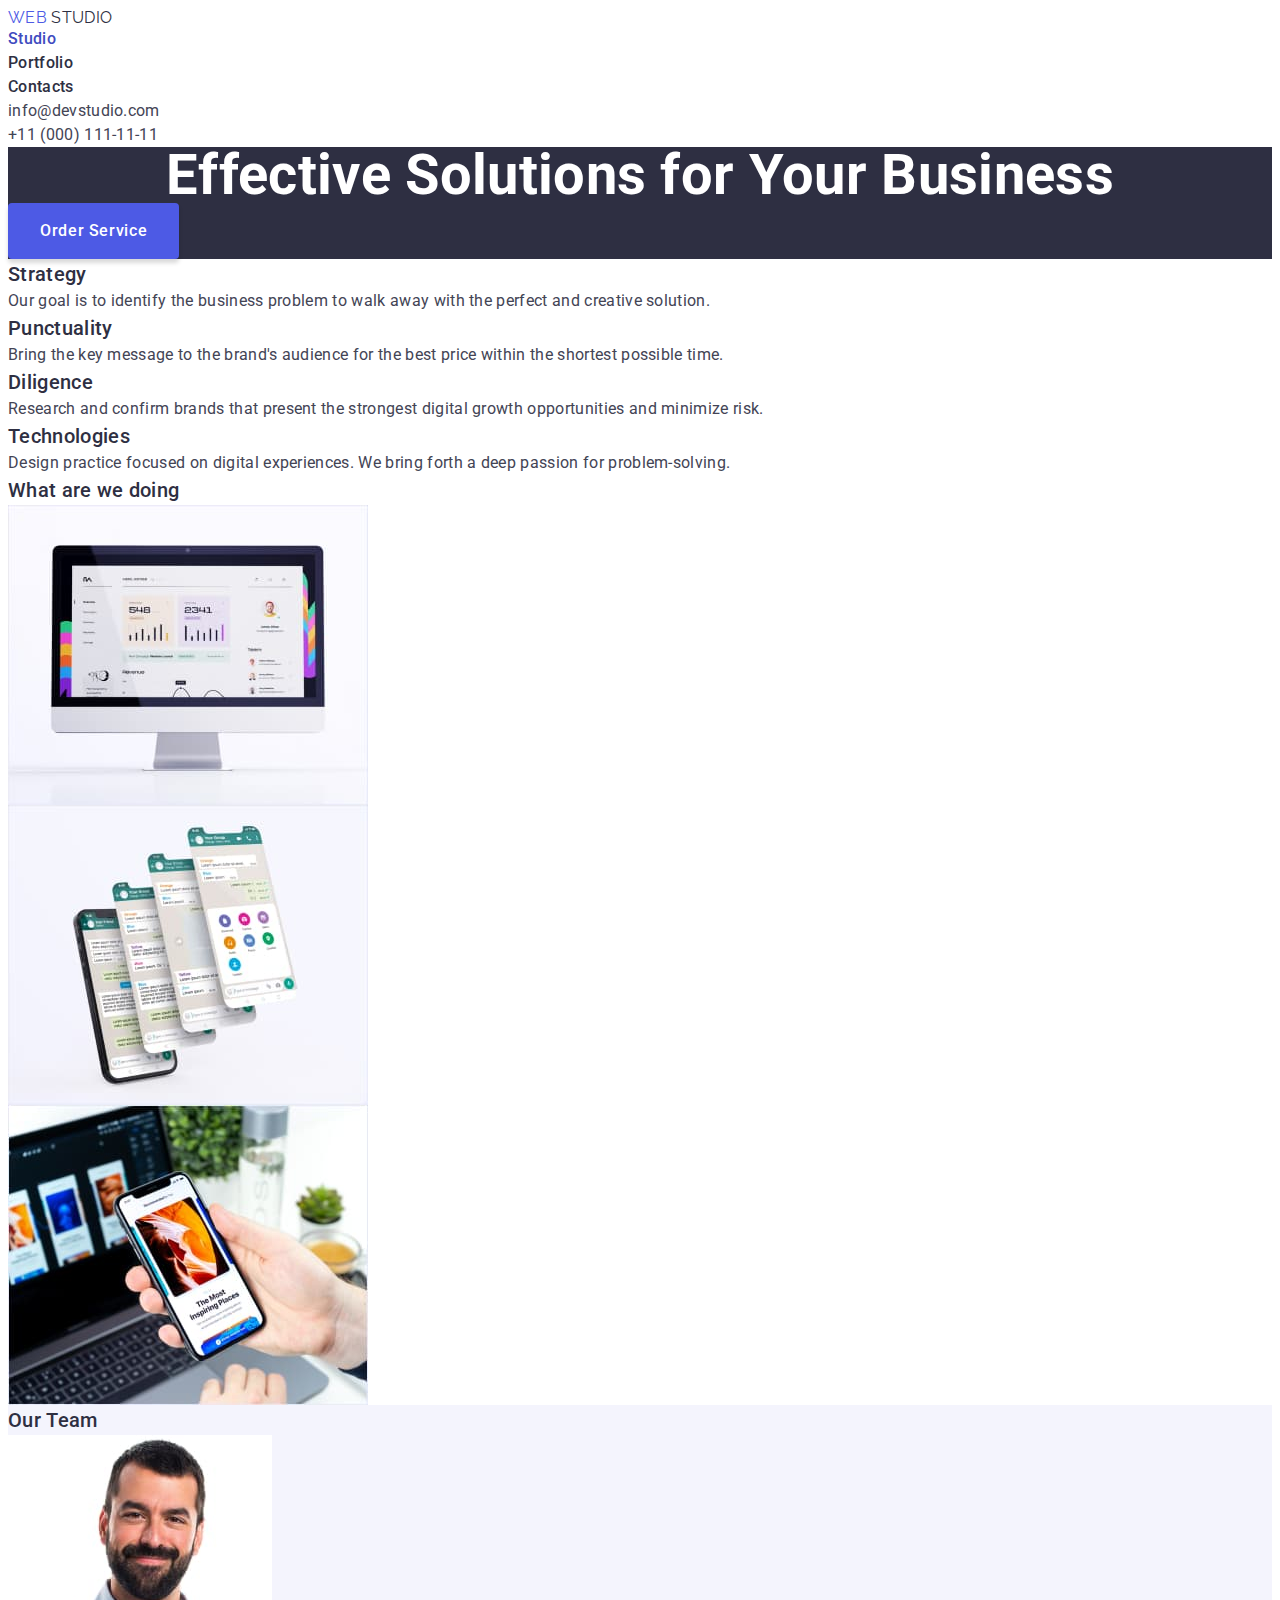
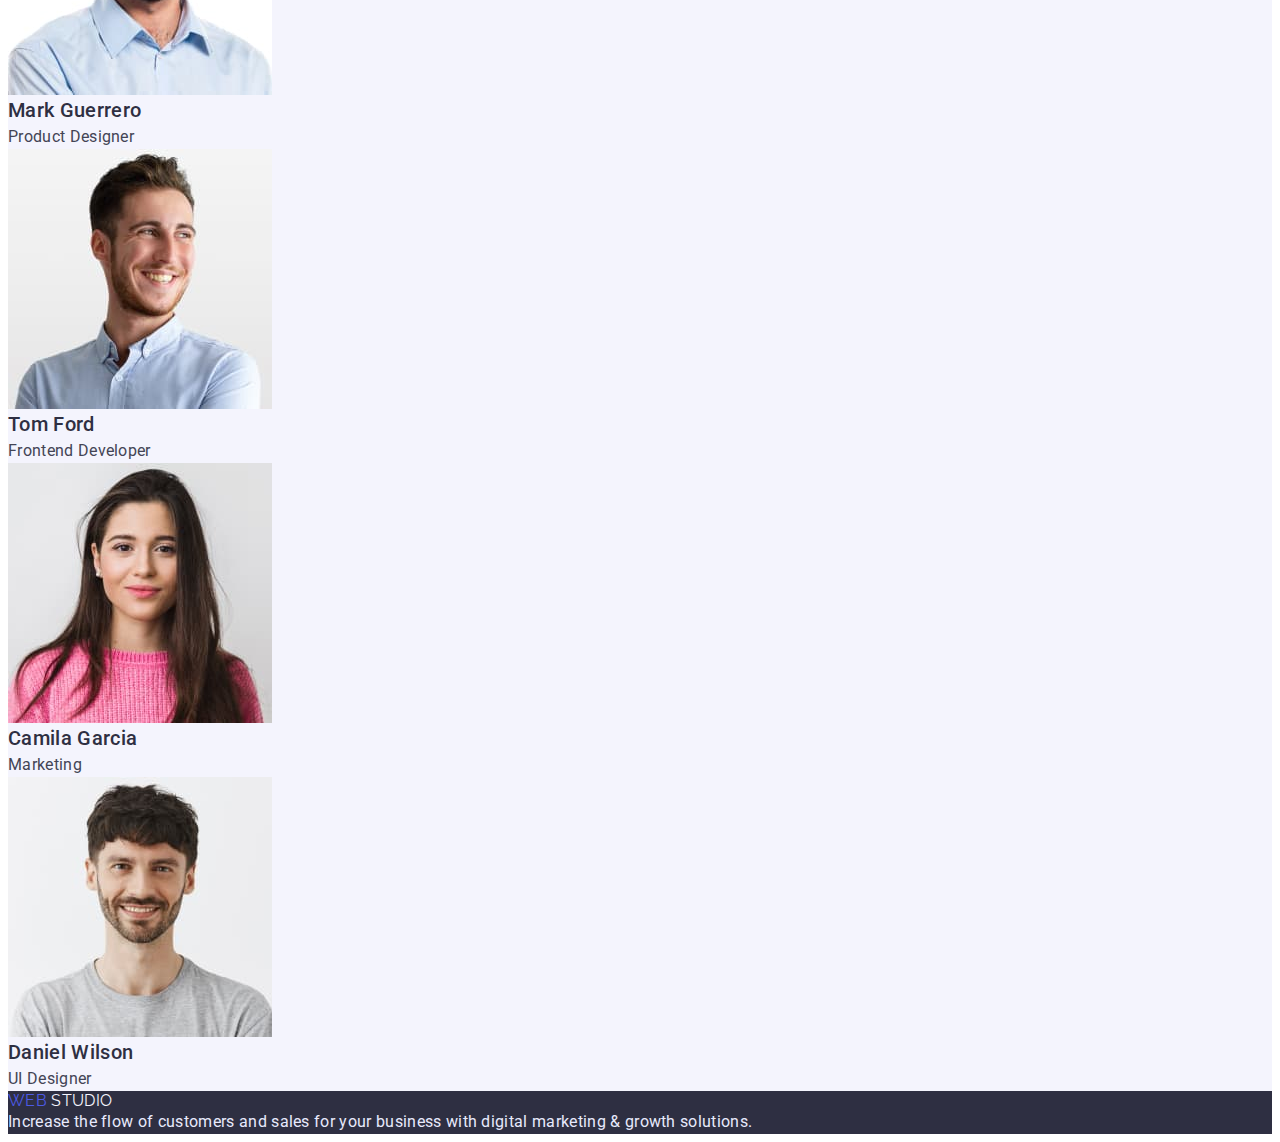
==== index.html @ c7121f98 "Initial commit" ====
<!DOCTYPE html>
<html lang="en">
  <head>
    <meta charset="UTF-8" />
    <meta http-equiv="X-UA-Compatible" content="IE=edge" />
    <meta name="viewport" content="width=device-width, initial-scale=1.0" />
    <title>Web Studio</title>
    <link rel="preconnect" href="https://fonts.googleapis.com" />
    <link rel="preconnect" href="https://fonts.gstatic.com" crossorigin />
    <link
      href="https://fonts.googleapis.com/css2?family=Raleway:wght@800&family=Roboto:wght@400;500;700;900&display=swap"
      rel="stylesheet"
    />
    <link rel="stylesheet" href="./css/style.css" />
  </head>
  <body>
    <!-- header block -->
    <header class="header">
      <a href="./index.html" class="logo link">
        <span class="header-web-logo">WEB</span>
        <span class="header-studio-logo">STUDIO</span>
      </a>
      <nav class="header-nav">
        <ul class="nav-list list">
          <li class="nav-item">
            <a class="nav-link current link" href="./index.html">Studio</a>
          </li>
          <li class="nav-item">
            <a class="nav-link link" href="./portfolio.html">Portfolio</a>
          </li>
          <li class="nav-item">
            <a class="nav-link link" href="">Contacts</a>
          </li>
        </ul>
      </nav>
      <address class="header-address">
        <ul class="address-list list">
          <li class="address-item">
            <a href="mailto:info@devstudio.com" class="address-link link"
              >info@devstudio.com</a
            >
          </li>
          <li class="address-item">
            <a href="tel:+11(000)1111111" class="address-link link"
              >+11 (000) 111-11-11</a
            >
          </li>
        </ul>
      </address>
    </header>
    <!-- main block -->
    <main>
      <!-- hero section -->
      <section class="hero">
        <h1 class="hero-title">Effective Solutions for Your Business</h1>
        <button type="button" class="hero-btn btn">Order Service</button>
      </section>
      <!-- feature section -->
      <section class="feature">
        <h2 class="feature-title visually-hidden">Our Features</h2>
        <ul class="feature-list list">
          <li class="feature-item">
            <h3 class="feature-caption title">Strategy</h3>
            <p class="feature-text text">
              Our goal is to identify the business problem to walk away with the
              perfect and creative solution.
            </p>
          </li>
          <li class="feature-item">
            <h3 class="feature-caption title">Punctuality</h3>
            <p class="feature-text text">
              Bring the key message to the brand's audience for the best price
              within the shortest possible time.
            </p>
          </li>
          <li class="feature-item">
            <h3 class="feature-caption title">Diligence</h3>
            <p class="feature-text text">
              Research and confirm brands that present the strongest digital
              growth opportunities and minimize risk.
            </p>
          </li>
          <li class="feature-item">
            <h3 class="feature-caption title">Technologies</h3>
            <p class="feature-text text">
              Design practice focused on digital experiences. We bring forth a
              deep passion for problem-solving.
            </p>
          </li>
        </ul>
      </section>
      <!-- examples section -->
      <section class="examples">
        <h2 class="examples-title title">What are we doing</h2>
        <ul class="examples-list list">
          <li class="examples-item">
            <img
              class="examples-img"
              src="./images/main-page/img-1.jpg"
              alt="Computer screen"
              width="360"
              height="300"
            />
          </li>
          <li class="examples-item">
            <img
              class="examples-img"
              src="./images/main-page/img-2.jpg"
              alt="Telephone"
              width="360"
              height="300"
            />
          </li>
          <li class="examples-item">
            <img
              class="examples-img"
              src="./images/main-page/img-3.jpg"
              alt="Telephone in hand"
              width="360"
              height="300"
            />
          </li>
        </ul>
      </section>
      <!-- team section -->
      <section class="team">
        <h2 class="team-title title">Our Team</h2>
        <ul class="team-list list">
          <li class="team-item">
            <img
              class="team-img"
              src="./images/main-page/mark-guerrero.jpg"
              alt="Photo of product designer"
              width="264"
              height="260"
            />
            <h3 class="team-caption title">Mark Guerrero</h3>
            <p class="team-text text">Product Designer</p>
          </li>
          <li class="team-item">
            <img
              class="team-img"
              src="./images/main-page/tom-ford.jpg"
              alt="Photo of frontend developer"
            />
            <h3 class="team-caption title">Tom Ford</h3>
            <p class="team-text text">Frontend Developer</p>
          </li>
          <li class="team-item">
            <img
              class="team-img"
              src="./images/main-page/camila-garcia.jpg"
              alt="Photo of marketolog"
            />
            <h3 class="team-caption title">Camila Garcia</h3>
            <p class="team-text text">Marketing</p>
          </li>
          <li class="team-item">
            <img
              class="team-img"
              src="./images/main-page/daniel-wilson.jpg"
              alt="Photo of UI Designer"
            />
            <h3 class="team-caption title">Daniel Wilson</h3>
            <p class="team-text text">UI Designer</p>
          </li>
        </ul>
      </section>
    </main>
    <!-- footer block -->
    <footer class="footer">
      <a href="./index.html" class="logo link"
        ><span class="footer-web-logo">WEB</span>
        <span class="footer-studio-logo">STUDIO</span></a
      >
      <p class="footer-text text">
        Increase the flow of customers and sales for your business with digital
        marketing & growth solutions.
      </p>
    </footer>
  </body>
</html>
---- css/style.css ----
:root {
  --iris: #4d5ae5;
  --ocean: #404bbf;
  --navy-blue: #2e2f42;
  --green: #31d0aa;
  --cornflower: #e7e9fc;
  --navy-blue-modal: #f4f4fd;
  --grey: #2e2f42;
  --white: #ffffff;
  --slate: #434455;
  --light-slate: #8e8f99;
  --cloud: #f4f4fd;
}

body {
  background-color: var(--white);
  color: var(--slate);
  font-family: Roboto, sans-serif;
  letter-spacing: 0.02em;
}
/* reset */
h1,
h2,
h3,
h4,
h5,
h6,
p {
  margin: 0;
}

.list {
  list-style: none;
  padding-left: 0;
  margin: 0;
}

.link {
  text-decoration: none;
  color: inherit;
}

img {
  display: block;
  max-width: 100%;
  height: auto;
}
/* common block */
.visually-hidden {
  position: absolute;
  width: 1px;
  height: 1px;
  margin: -1px;
  border: 0;
  padding: 0;

  white-space: nowrap;
  clip-path: inset(100%);
  clip: rect(0 0 0 0);
  overflow: hidden;
}
.title {
  color: var(--navy-blue);
  font-weight: 500;
  font-size: 20px;
  line-height: 1.5;
}
.text {
font-weight: 400;
font-size: 16px;
line-height: 1.5;
}
/* logo block (for all pages) */
.logo {
  font-family: Raleway, cursive;
}
/* btn (for all pages) */
.btn {
  font-family: inherit;
  font-weight: 500;
  font-size: 16px;
  line-height: 1.5;
  align-items: center;
  letter-spacing: 0.04em;
}

/* HEADER BLOCK (for all pages)*/
.header-web-logo {
  color: var(--iris);
}
.header-studio-logo {
  color: var(--navy-blue);
}
/* studio-portfolio-contacts */
.nav-link {
  color: var(--navy-blue);
  font-weight: 500;
  font-size: 16px;
  line-height: 1.5;
}
.current {
  color: var(--ocean);
}
/* mail-tel */
.address-link {
  font-weight: 400;
  font-style: normal;
  font-size: 16px;
  line-height: 1.5;
}
.address-link:hover,
.address-link:focus {
  color: var(--ocean);
}

/* footer block (for all pages)*/
.footer {
  color: var(--cornflower);
  background-color: var(--navy-blue);
}
.footer-web-logo {
  color: var(--iris);
}
.footer-studio-logo {
  color: var(--cloud);
}


/* index.html/hero section */
.hero {
  background-color: var(--navy-blue);
}
.hero-title {
  color: var(--white);
  font-weight: 700;
  font-size: 56px;
  line-height: 1;
  text-align: center;
}
.hero-btn {
  cursor: pointer;
  color: var(--white);
  background-color: var(--iris);
  box-shadow: 0px 4px 4px rgba(0, 0, 0, 0.15);
  border: none;
  border-radius: 4px;
  padding: 16px 32px;
  /* letter-spacing: 0.04em; */
}
.hero-btn:hover,
.hero-btn:focus {
  background-color: var(--ocean);
}
/* index.html/feature section */

/* index.html/examples section */
/* index.html/team section */
.team {
  background-color: var(--cloud);
}

/* porfolio.html/btn-filter portfolio block */
.filter-btn {
  cursor: pointer;
  color: var(--iris);
  background-color: var(--cornflower);
  border: 1px solid #e7e9fc;
  border-radius: 4px;
  padding: 12px 24px;
  /* letter-spacing: 0.04em; */
}
.filter-btn:hover,
.filter-btn:focus {
  color: var(--white);
  background-color: var(--ocean);
}
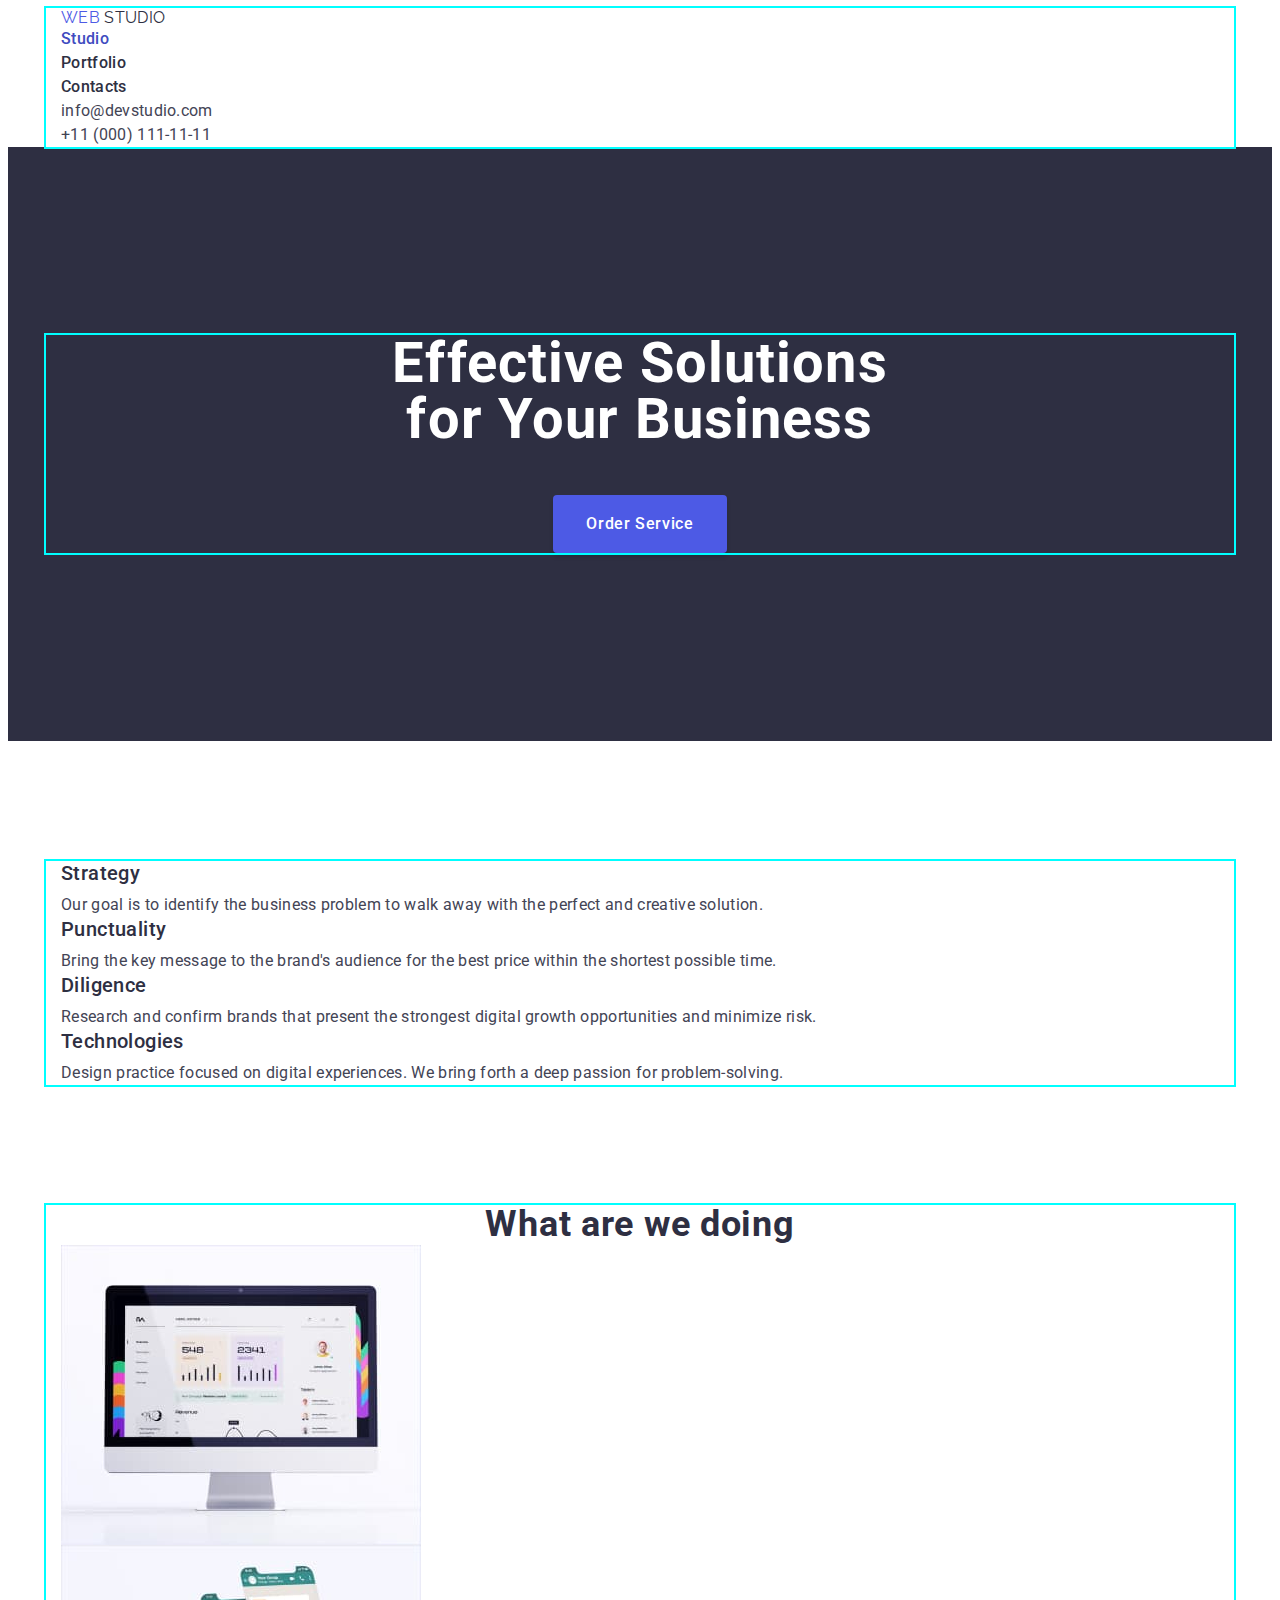
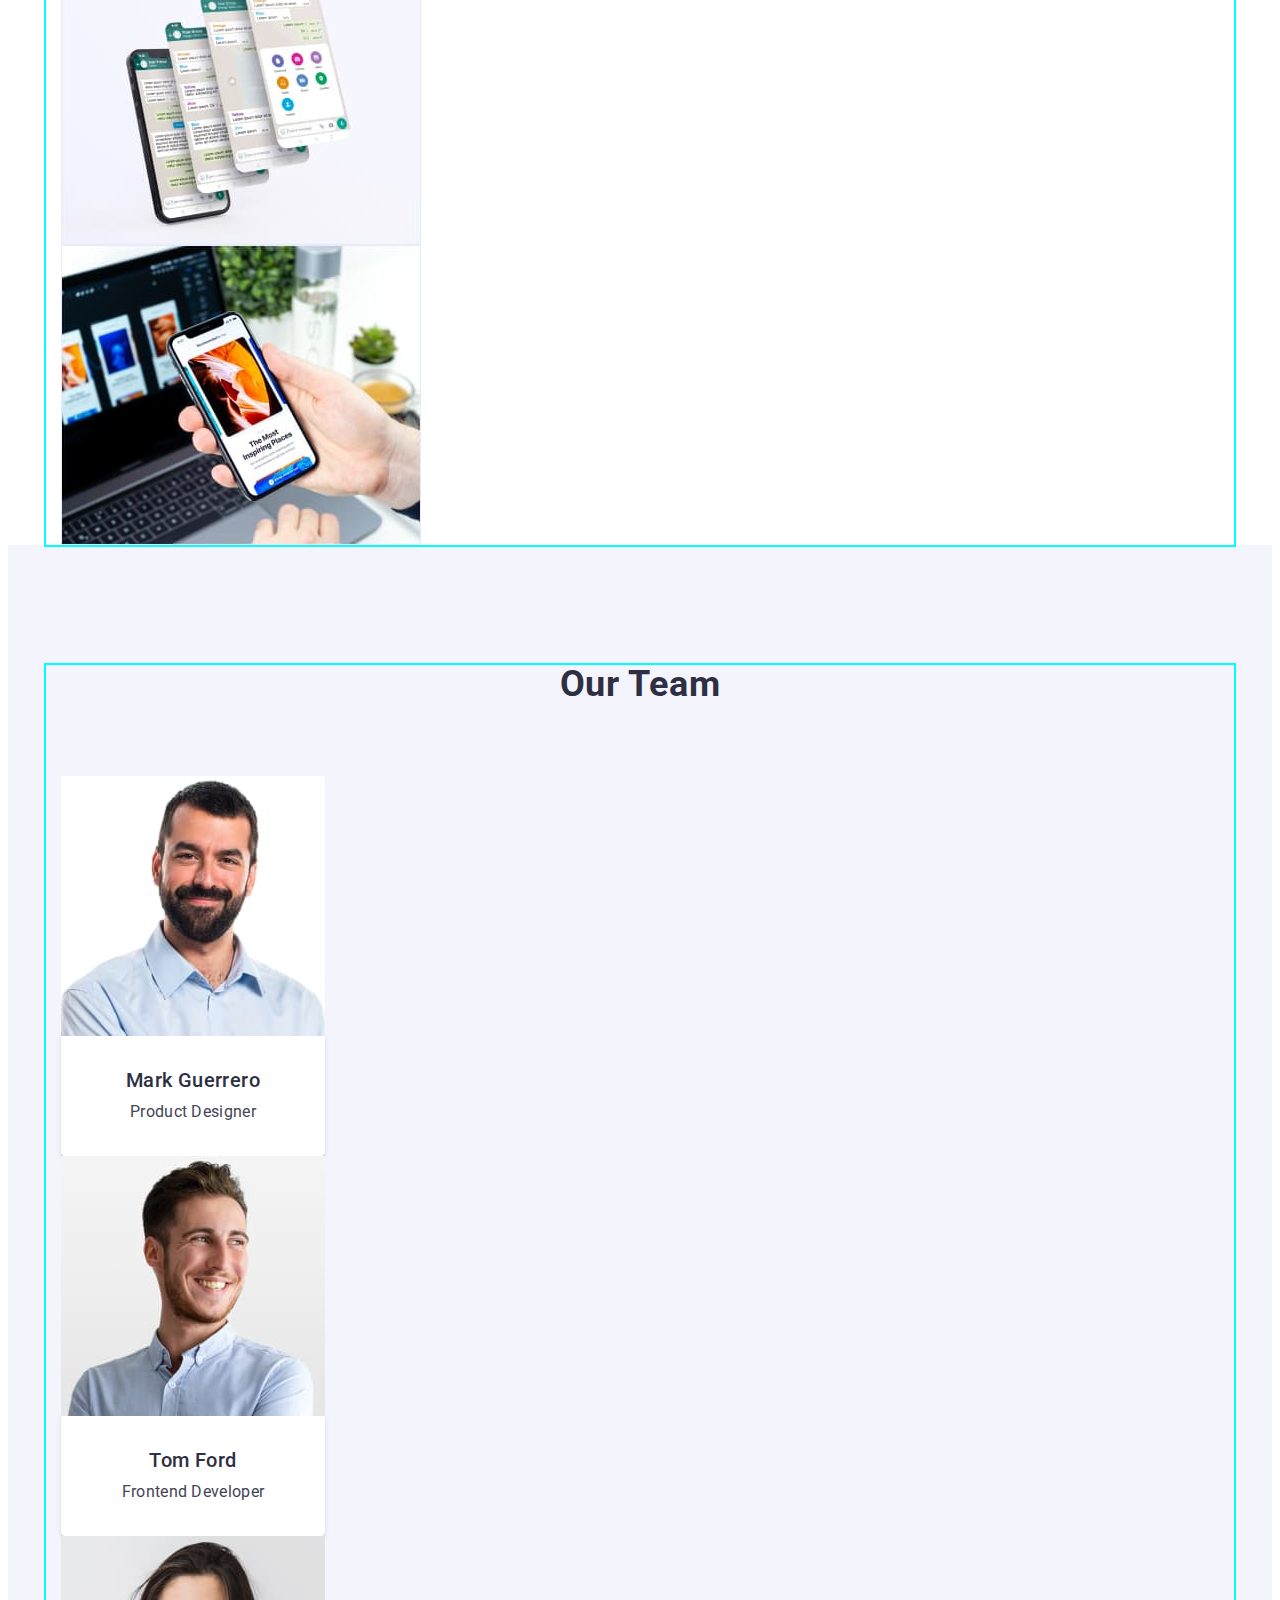
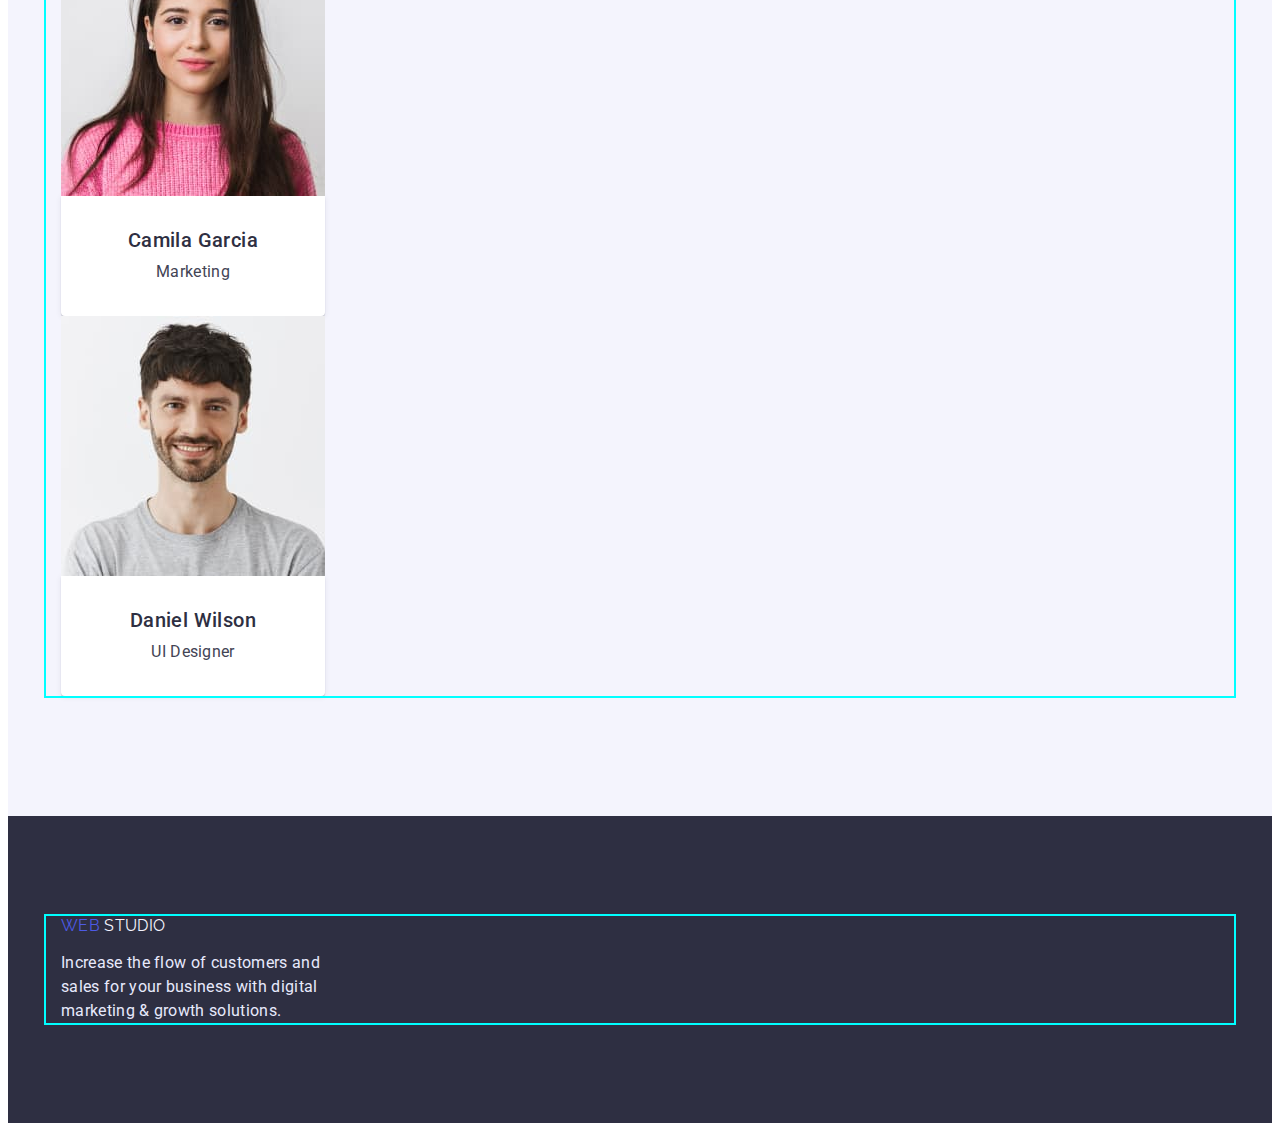
==== commit 41d57ebb: "add modern norm and all margins and padding" ====
--- a/index.html
+++ b/index.html
@@ -11,119 +11,135 @@
       href="https://fonts.googleapis.com/css2?family=Raleway:wght@800&family=Roboto:wght@400;500;700;900&display=swap"
       rel="stylesheet"
     />
+    <link
+      rel="stylesheet"
+      href="https://cdnjs.cloudflare.com/ajax/libs/modern-normalize/1.1.0/modern-normalize.min.css"
+      integrity="sha512-wpPYUAdjBVSE4KJnH1VR1HeZfpl1ub8YT/NKx4PuQ5NmX2tKuGu6U/JRp5y+Y8XG2tV+wKQpNHVUX03MfMFn9Q=="
+      crossorigin="anonymous"
+      referrerpolicy="no-referrer"
+    />
     <link rel="stylesheet" href="./css/style.css" />
   </head>
   <body>
     <!-- header block -->
     <header class="header">
-      <a href="./index.html" class="logo link">
-        <span class="header-web-logo">WEB</span>
-        <span class="header-studio-logo">STUDIO</span>
-      </a>
-      <nav class="header-nav">
-        <ul class="nav-list list">
-          <li class="nav-item">
-            <a class="nav-link current link" href="./index.html">Studio</a>
-          </li>
-          <li class="nav-item">
-            <a class="nav-link link" href="./portfolio.html">Portfolio</a>
-          </li>
-          <li class="nav-item">
-            <a class="nav-link link" href="">Contacts</a>
-          </li>
-        </ul>
-      </nav>
-      <address class="header-address">
-        <ul class="address-list list">
-          <li class="address-item">
-            <a href="mailto:info@devstudio.com" class="address-link link"
-              >info@devstudio.com</a
-            >
-          </li>
-          <li class="address-item">
-            <a href="tel:+11(000)1111111" class="address-link link"
-              >+11 (000) 111-11-11</a
-            >
-          </li>
-        </ul>
-      </address>
+      <div class="container">
+        <a href="./index.html" class="logo link">
+          <span class="header-web-logo">WEB</span>
+          <span class="header-studio-logo">STUDIO</span>
+        </a>
+        <nav class="header-nav">
+          <ul class="nav-list list">
+            <li class="nav-item">
+              <a class="nav-link current link" href="./index.html">Studio</a>
+            </li>
+            <li class="nav-item">
+              <a class="nav-link link" href="./portfolio.html">Portfolio</a>
+            </li>
+            <li class="nav-item">
+              <a class="nav-link link" href="">Contacts</a>
+            </li>
+          </ul>
+        </nav>
+        <address class="header-address">
+          <ul class="address-list list">
+            <li class="address-item">
+              <a href="mailto:info@devstudio.com" class="address-link link"
+                >info@devstudio.com</a
+              >
+            </li>
+            <li class="address-item">
+              <a href="tel:+11(000)1111111" class="address-link link"
+                >+11 (000) 111-11-11</a
+              >
+            </li>
+          </ul>
+        </address>
+      </div>
     </header>
     <!-- main block -->
     <main>
       <!-- hero section -->
       <section class="hero">
-        <h1 class="hero-title">Effective Solutions for Your Business</h1>
-        <button type="button" class="hero-btn btn">Order Service</button>
+        <div class="container">
+          <h1 class="hero-title">Effective Solutions for Your Business</h1>
+          <button type="button" class="hero-btn btn">Order Service</button>
+        </div>
       </section>
       <!-- feature section -->
       <section class="feature">
-        <h2 class="feature-title visually-hidden">Our Features</h2>
-        <ul class="feature-list list">
-          <li class="feature-item">
-            <h3 class="feature-caption title">Strategy</h3>
-            <p class="feature-text text">
-              Our goal is to identify the business problem to walk away with the
-              perfect and creative solution.
-            </p>
-          </li>
-          <li class="feature-item">
-            <h3 class="feature-caption title">Punctuality</h3>
-            <p class="feature-text text">
-              Bring the key message to the brand's audience for the best price
-              within the shortest possible time.
-            </p>
-          </li>
-          <li class="feature-item">
-            <h3 class="feature-caption title">Diligence</h3>
-            <p class="feature-text text">
-              Research and confirm brands that present the strongest digital
-              growth opportunities and minimize risk.
-            </p>
-          </li>
-          <li class="feature-item">
-            <h3 class="feature-caption title">Technologies</h3>
-            <p class="feature-text text">
-              Design practice focused on digital experiences. We bring forth a
-              deep passion for problem-solving.
-            </p>
-          </li>
-        </ul>
+        <div class="container">
+          <h2 class="feature-title visually-hidden">Our Features</h2>
+          <ul class="feature-list list">
+            <li class="feature-item">
+              <h3 class="feature-caption title">Strategy</h3>
+              <p class="feature-text text">
+                Our goal is to identify the business problem to walk away with
+                the perfect and creative solution.
+              </p>
+            </li>
+            <li class="feature-item">
+              <h3 class="feature-caption title">Punctuality</h3>
+              <p class="feature-text text">
+                Bring the key message to the brand's audience for the best price
+                within the shortest possible time.
+              </p>
+            </li>
+            <li class="feature-item">
+              <h3 class="feature-caption title">Diligence</h3>
+              <p class="feature-text text">
+                Research and confirm brands that present the strongest digital
+                growth opportunities and minimize risk.
+              </p>
+            </li>
+            <li class="feature-item">
+              <h3 class="feature-caption title">Technologies</h3>
+              <p class="feature-text text">
+                Design practice focused on digital experiences. We bring forth a
+                deep passion for problem-solving.
+              </p>
+            </li>
+          </ul>
+        </div>
       </section>
       <!-- examples section -->
       <section class="examples">
-        <h2 class="examples-title title">What are we doing</h2>
-        <ul class="examples-list list">
-          <li class="examples-item">
-            <img
-              class="examples-img"
-              src="./images/main-page/img-1.jpg"
-              alt="Computer screen"
-              width="360"
-              height="300"
-            />
-          </li>
-          <li class="examples-item">
-            <img
-              class="examples-img"
-              src="./images/main-page/img-2.jpg"
-              alt="Telephone"
-              width="360"
-              height="300"
-            />
-          </li>
-          <li class="examples-item">
-            <img
-              class="examples-img"
-              src="./images/main-page/img-3.jpg"
-              alt="Telephone in hand"
-              width="360"
-              height="300"
-            />
-          </li>
-        </ul>
+        <div class="container">
+          <h2 class="examples-title title">What are we doing</h2>
+          <ul class="examples-list list">
+            <li class="examples-item">
+              <img
+                class="examples-img"
+                src="./images/main-page/img-1.jpg"
+                alt="Computer screen"
+                width="360"
+                height="300"
+              />
+            </li>
+            <li class="examples-item">
+              <img
+                class="examples-img"
+                src="./images/main-page/img-2.jpg"
+                alt="Telephone"
+                width="360"
+                height="300"
+              />
+            </li>
+            <li class="examples-item">
+              <img
+                class="examples-img"
+                src="./images/main-page/img-3.jpg"
+                alt="Telephone in hand"
+                width="360"
+                height="300"
+              />
+            </li>
+          </ul>
+        </div>
       </section>
       <!-- team section -->
       <section class="team">
+        <div class="container">
         <h2 class="team-title title">Our Team</h2>
         <ul class="team-list list">
           <li class="team-item">
@@ -134,8 +150,10 @@
               width="264"
               height="260"
             />
+            <div class="team-wrapper">
             <h3 class="team-caption title">Mark Guerrero</h3>
             <p class="team-text text">Product Designer</p>
+            </div>
           </li>
           <li class="team-item">
             <img
@@ -143,8 +161,10 @@
               src="./images/main-page/tom-ford.jpg"
               alt="Photo of frontend developer"
             />
+            <div class="team-wrapper">
             <h3 class="team-caption title">Tom Ford</h3>
             <p class="team-text text">Frontend Developer</p>
+            </div>
           </li>
           <li class="team-item">
             <img
@@ -152,8 +172,10 @@
               src="./images/main-page/camila-garcia.jpg"
               alt="Photo of marketolog"
             />
+            <div class="team-wrapper">
             <h3 class="team-caption title">Camila Garcia</h3>
             <p class="team-text text">Marketing</p>
+            </div>
           </li>
           <li class="team-item">
             <img
@@ -161,14 +183,18 @@
               src="./images/main-page/daniel-wilson.jpg"
               alt="Photo of UI Designer"
             />
+            <div class="team-wrapper">
             <h3 class="team-caption title">Daniel Wilson</h3>
             <p class="team-text text">UI Designer</p>
+            </div>
           </li>
         </ul>
+        </div>
       </section>
     </main>
     <!-- footer block -->
     <footer class="footer">
+      <div class="container">
       <a href="./index.html" class="logo link"
         ><span class="footer-web-logo">WEB</span>
         <span class="footer-studio-logo">STUDIO</span></a
@@ -177,6 +203,7 @@
         Increase the flow of customers and sales for your business with digital
         marketing & growth solutions.
       </p>
+      </div>
     </footer>
   </body>
 </html>
--- a/css/style.css
+++ b/css/style.css
@@ -31,7 +31,7 @@
 
 .list {
   list-style: none;
-  padding-left: 0;
+  padding: 0;
   margin: 0;
 }
 
@@ -45,7 +45,7 @@
   max-width: 100%;
   height: auto;
 }
-/* common block */
+/* common block ----------------- */
 .visually-hidden {
   position: absolute;
   width: 1px;
@@ -59,16 +59,28 @@
   clip: rect(0 0 0 0);
   overflow: hidden;
 }
+/* Title */
 .title {
   color: var(--navy-blue);
   font-weight: 500;
   font-size: 20px;
-  line-height: 1.5;
-}
+  line-height: 1.2;
+  letter-spacing: 0.02em;
+}
+/* title examples title and team title index.html */
+.examples-title,
+.team-title {
+  font-weight: 700;
+  font-size: 36px;
+  line-height: 1.1;
+  text-align: center;
+  letter-spacing: 0.02em;
+}
+
 .text {
-font-weight: 400;
-font-size: 16px;
-line-height: 1.5;
+  font-weight: 400;
+  font-size: 16px;
+  line-height: 1.5;
 }
 /* logo block (for all pages) */
 .logo {
@@ -76,12 +88,22 @@
 }
 /* btn (for all pages) */
 .btn {
+  cursor: pointer;
   font-family: inherit;
   font-weight: 500;
   font-size: 16px;
   line-height: 1.5;
   align-items: center;
   letter-spacing: 0.04em;
+  border: 1px solid transparent;
+}
+.container {
+  width: 1158px;
+  padding-left: 15px;
+  padding-right: 15px;
+  margin-left: auto;
+  margin-right: auto;
+  outline: 2px solid aqua;
 }
 
 /* HEADER BLOCK (for all pages)*/
@@ -113,64 +135,134 @@
   color: var(--ocean);
 }
 
-/* footer block (for all pages)*/
+/* FOOTER BLOCK (for all pages)*/
 .footer {
   color: var(--cornflower);
   background-color: var(--navy-blue);
-}
+  padding-top: 100px;
+  padding-bottom: 100px;
+}
+
 .footer-web-logo {
   color: var(--iris);
 }
 .footer-studio-logo {
   color: var(--cloud);
 }
-
-
-/* index.html/hero section */
+.footer-text {
+  margin-top: 16px;
+  width: 264px;
+}
+
+/* index.html/HERO section */
 .hero {
   background-color: var(--navy-blue);
+  text-align: center;
+  padding-top: 188px;
+  padding-bottom: 188px;
 }
 .hero-title {
   color: var(--white);
   font-weight: 700;
   font-size: 56px;
   line-height: 1;
-  text-align: center;
+  letter-spacing: 0.02em;
+  width: 496px;
+  text-align: center;
+  margin: 0 auto;
 }
 .hero-btn {
-  cursor: pointer;
+  min-width: 169px;
   color: var(--white);
   background-color: var(--iris);
   box-shadow: 0px 4px 4px rgba(0, 0, 0, 0.15);
-  border: none;
   border-radius: 4px;
   padding: 16px 32px;
-  /* letter-spacing: 0.04em; */
+  margin-top: 48px;
 }
 .hero-btn:hover,
 .hero-btn:focus {
   background-color: var(--ocean);
 }
 /* index.html/feature section */
-
+.feature {
+  padding-top: 120px;
+}
+.feature-caption {
+  font-weight: 500;
+  font-size: 20px;
+  line-height: 1.2;
+  letter-spacing: 0.02em;
+  margin-bottom: 8px;
+}
 /* index.html/examples section */
+.examples {
+  padding-top: 120px;
+}
 /* index.html/team section */
+.team-title {
+  margin-bottom: 72px;
+}
+.team-item {
+  width: 264px;
+}
+.team-wrapper {
+  padding-top: 32px;
+  padding-bottom: 32px;
+  text-align: center;
+  background-color: var(--white);
+  box-shadow: 0px 1px 6px rgba(46, 47, 66, 0.08),
+    0px 1px 1px rgba(46, 47, 66, 0.16), 0px 2px 1px rgba(46, 47, 66, 0.08);
+  border-radius: 0px 0px 4px 4px;
+}
 .team {
   background-color: var(--cloud);
-}
+  padding-top: 120px;
+  padding-bottom: 120px;
+}
+
+.team-caption {
+  margin-bottom: 8px;
+}
+/* ------------------------------------------ */
 
 /* porfolio.html/btn-filter portfolio block */
+.filter {
+  text-align: center;
+  padding-top: 96px;
+}
+
 .filter-btn {
-  cursor: pointer;
   color: var(--iris);
   background-color: var(--cornflower);
   border: 1px solid #e7e9fc;
   border-radius: 4px;
   padding: 12px 24px;
-  /* letter-spacing: 0.04em; */
 }
 .filter-btn:hover,
 .filter-btn:focus {
   color: var(--white);
   background-color: var(--ocean);
 }
+
+/* porfolio.html/portfolio exaples block  */
+.portfolio-item {
+  width: 360px;
+}
+.portfolio-wrapper {
+background: var(--white);
+border: 1px solid #E7E9FC;
+border-top: 1px solid transparent;
+
+}
+.portfolio {
+  padding-top: 72px;
+}
+
+.portfolio-caption {
+  margin-top: 32px;
+}
+.portfolio-text {
+  margin-top: 8px;
+  padding-bottom: 32px;
+}
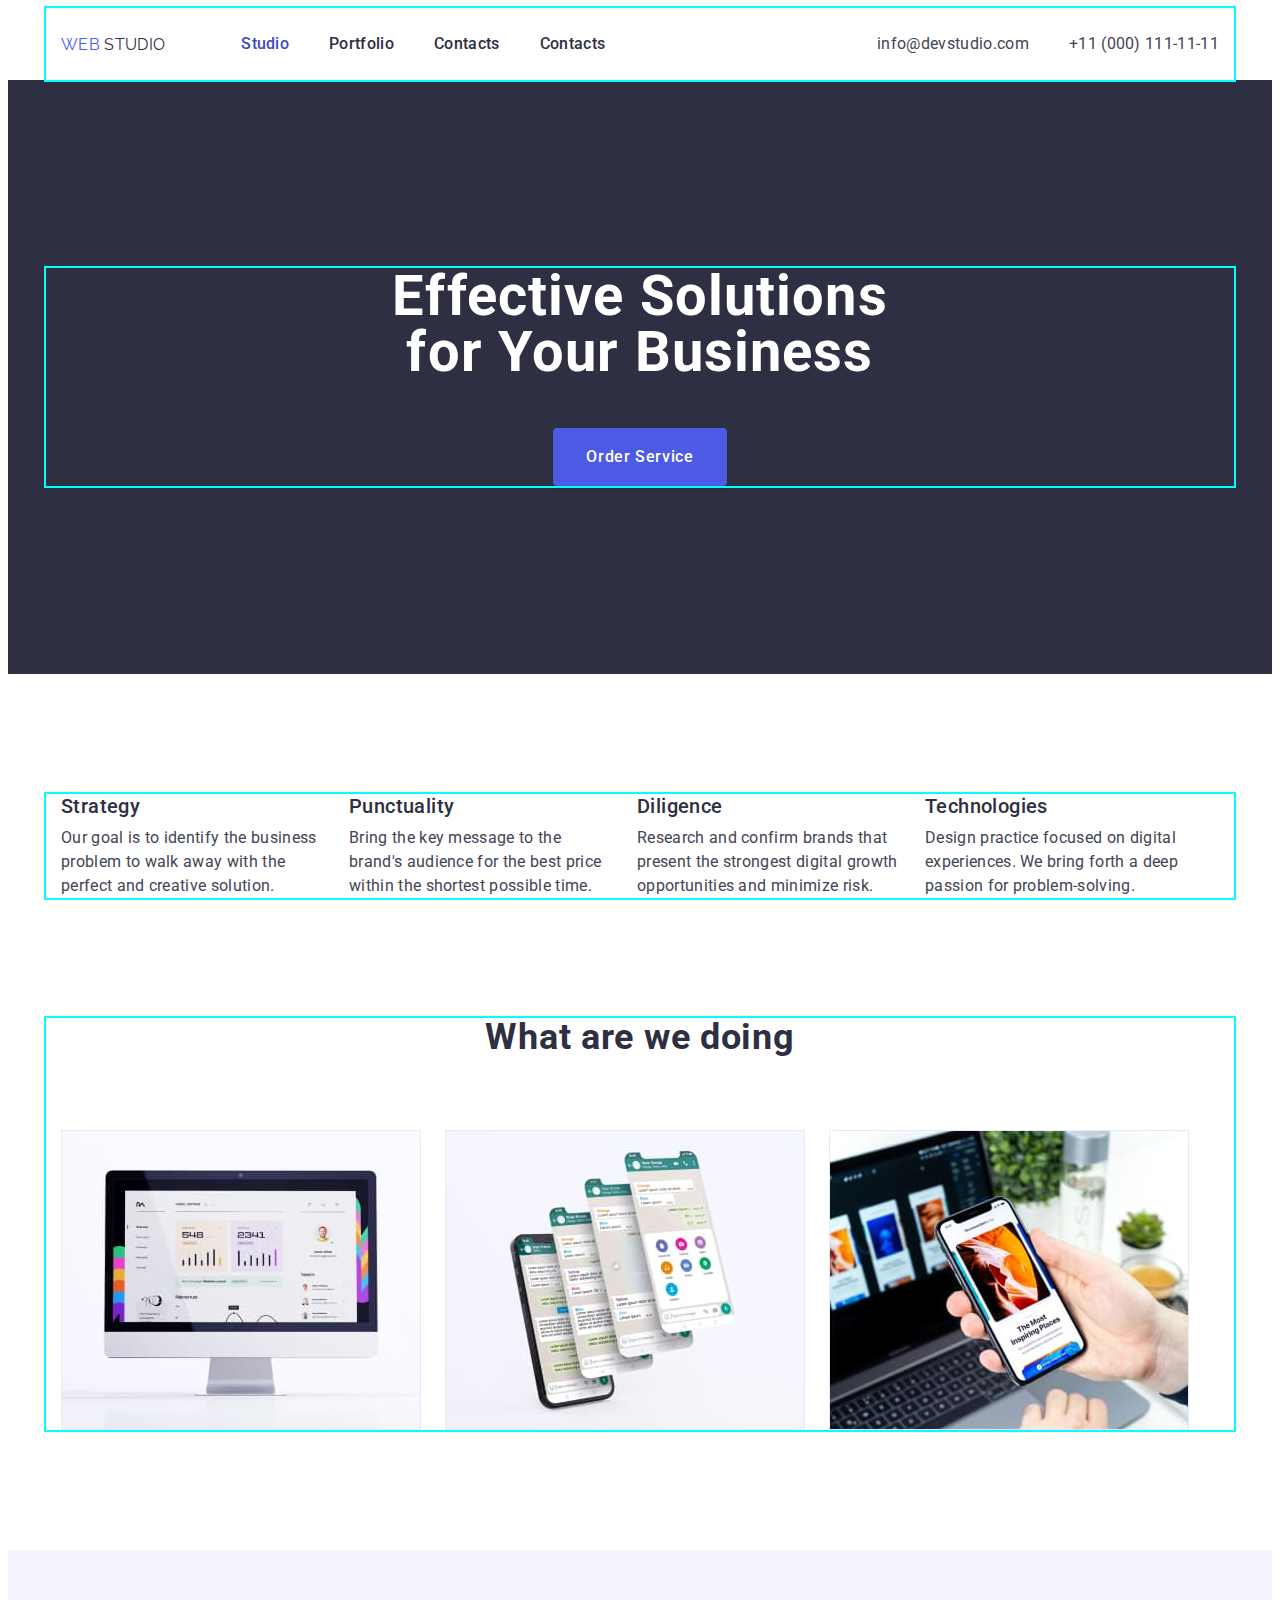
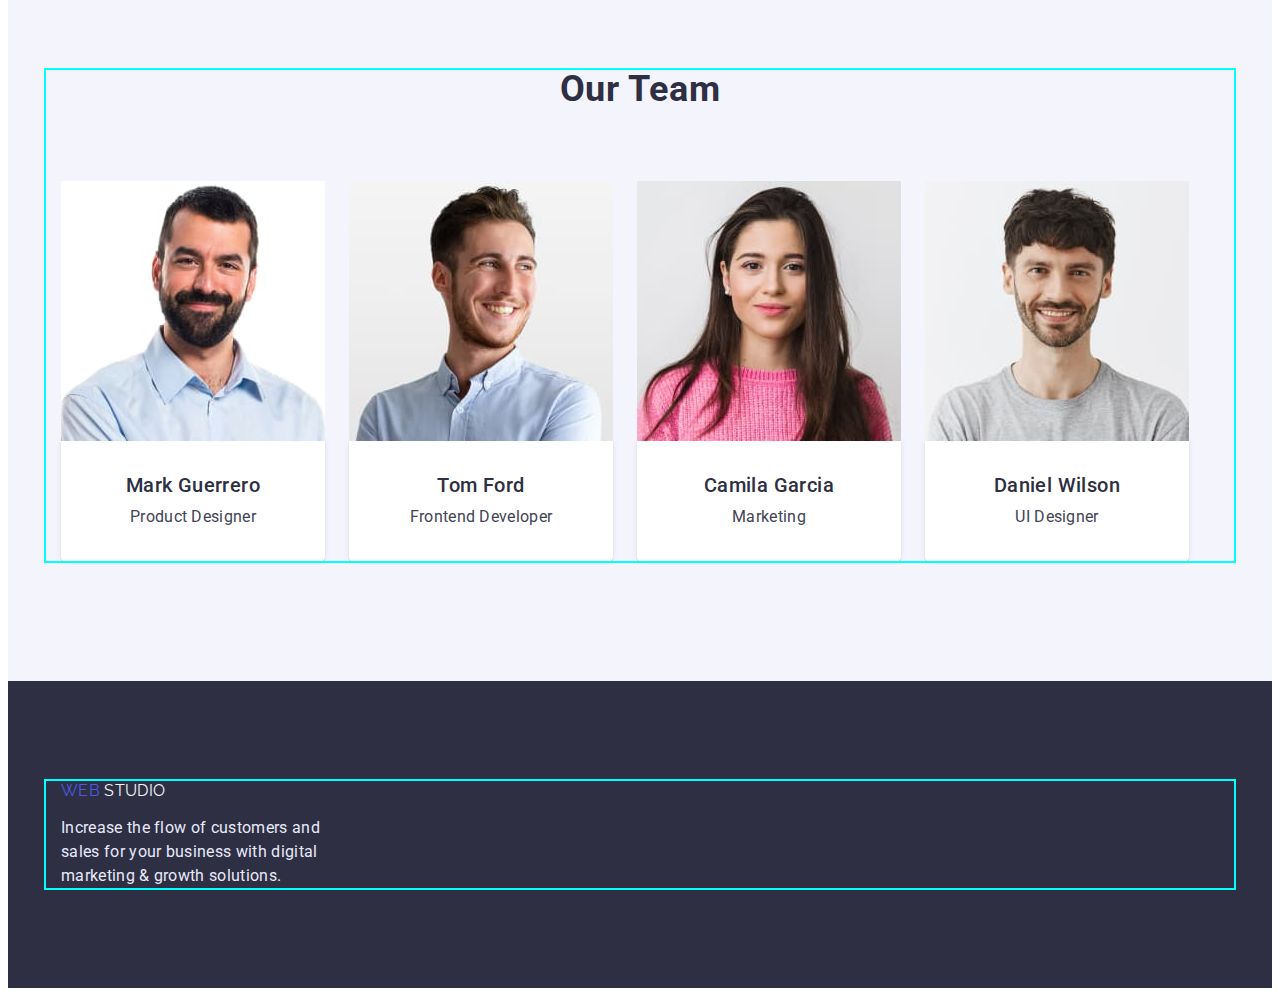
==== commit 688995a6: "ended hw 03" ====
--- a/index.html
+++ b/index.html
@@ -23,8 +23,8 @@
   <body>
     <!-- header block -->
     <header class="header">
-      <div class="container">
-        <a href="./index.html" class="logo link">
+      <div class="header-container container">
+        <a href="./index.html" class="logo-header link">
           <span class="header-web-logo">WEB</span>
           <span class="header-studio-logo">STUDIO</span>
         </a>
@@ -35,6 +35,9 @@
             </li>
             <li class="nav-item">
               <a class="nav-link link" href="./portfolio.html">Portfolio</a>
+            </li>
+            <li class="nav-item">
+              <a class="nav-link link" href="">Contacts</a>
             </li>
             <li class="nav-item">
               <a class="nav-link link" href="">Contacts</a>
@@ -140,69 +143,69 @@
       <!-- team section -->
       <section class="team">
         <div class="container">
-        <h2 class="team-title title">Our Team</h2>
-        <ul class="team-list list">
-          <li class="team-item">
-            <img
-              class="team-img"
-              src="./images/main-page/mark-guerrero.jpg"
-              alt="Photo of product designer"
-              width="264"
-              height="260"
-            />
-            <div class="team-wrapper">
-            <h3 class="team-caption title">Mark Guerrero</h3>
-            <p class="team-text text">Product Designer</p>
-            </div>
-          </li>
-          <li class="team-item">
-            <img
-              class="team-img"
-              src="./images/main-page/tom-ford.jpg"
-              alt="Photo of frontend developer"
-            />
-            <div class="team-wrapper">
-            <h3 class="team-caption title">Tom Ford</h3>
-            <p class="team-text text">Frontend Developer</p>
-            </div>
-          </li>
-          <li class="team-item">
-            <img
-              class="team-img"
-              src="./images/main-page/camila-garcia.jpg"
-              alt="Photo of marketolog"
-            />
-            <div class="team-wrapper">
-            <h3 class="team-caption title">Camila Garcia</h3>
-            <p class="team-text text">Marketing</p>
-            </div>
-          </li>
-          <li class="team-item">
-            <img
-              class="team-img"
-              src="./images/main-page/daniel-wilson.jpg"
-              alt="Photo of UI Designer"
-            />
-            <div class="team-wrapper">
-            <h3 class="team-caption title">Daniel Wilson</h3>
-            <p class="team-text text">UI Designer</p>
-            </div>
-          </li>
-        </ul>
+          <h2 class="team-title title">Our Team</h2>
+          <ul class="team-list list">
+            <li class="team-item">
+              <img
+                class="team-img"
+                src="./images/main-page/mark-guerrero.jpg"
+                alt="Photo of product designer"
+                width="264"
+                height="260"
+              />
+              <div class="team-wrapper">
+                <h3 class="team-caption title">Mark Guerrero</h3>
+                <p class="team-text text">Product Designer</p>
+              </div>
+            </li>
+            <li class="team-item">
+              <img
+                class="team-img"
+                src="./images/main-page/tom-ford.jpg"
+                alt="Photo of frontend developer"
+              />
+              <div class="team-wrapper">
+                <h3 class="team-caption title">Tom Ford</h3>
+                <p class="team-text text">Frontend Developer</p>
+              </div>
+            </li>
+            <li class="team-item">
+              <img
+                class="team-img"
+                src="./images/main-page/camila-garcia.jpg"
+                alt="Photo of marketolog"
+              />
+              <div class="team-wrapper">
+                <h3 class="team-caption title">Camila Garcia</h3>
+                <p class="team-text text">Marketing</p>
+              </div>
+            </li>
+            <li class="team-item">
+              <img
+                class="team-img"
+                src="./images/main-page/daniel-wilson.jpg"
+                alt="Photo of UI Designer"
+              />
+              <div class="team-wrapper">
+                <h3 class="team-caption title">Daniel Wilson</h3>
+                <p class="team-text text">UI Designer</p>
+              </div>
+            </li>
+          </ul>
         </div>
       </section>
     </main>
     <!-- footer block -->
     <footer class="footer">
       <div class="container">
-      <a href="./index.html" class="logo link"
-        ><span class="footer-web-logo">WEB</span>
-        <span class="footer-studio-logo">STUDIO</span></a
-      >
-      <p class="footer-text text">
-        Increase the flow of customers and sales for your business with digital
-        marketing & growth solutions.
-      </p>
+        <a href="./index.html" class="logo-footer link"
+          ><span class="footer-web-logo">WEB</span>
+          <span class="footer-studio-logo">STUDIO</span></a
+        >
+        <p class="footer-text text">
+          Increase the flow of customers and sales for your business with
+          digital marketing & growth solutions.
+        </p>
       </div>
     </footer>
   </body>
--- a/css/style.css
+++ b/css/style.css
@@ -76,15 +76,18 @@
   text-align: center;
   letter-spacing: 0.02em;
 }
-
 .text {
   font-weight: 400;
   font-size: 16px;
   line-height: 1.5;
 }
 /* logo block (for all pages) */
-.logo {
+.logo-header,
+.logo-footer {
   font-family: Raleway, cursive;
+}
+.logo-header {
+  margin-right: 76px;
 }
 /* btn (for all pages) */
 .btn {
@@ -107,13 +110,36 @@
 }
 
 /* HEADER BLOCK (for all pages)*/
+/* .header {
+  padding-top: 24px;
+  padding-bottom: 24px;
+} */
+.header-container {
+  display: flex;
+  align-items: center;
+}
 .header-web-logo {
   color: var(--iris);
 }
 .header-studio-logo {
   color: var(--navy-blue);
 }
+.nav-list {
+  display: flex;
+  align-items: center;
+  gap: 40px;
+}
+.nav-link,
+.logo-header,
+.address-link {
+  display: block;
+  padding-top: 24px;
+  padding-bottom: 24px;
+}
 /* studio-portfolio-contacts */
+.header-nav {
+  margin-right: auto;
+}
 .nav-link {
   color: var(--navy-blue);
   font-weight: 500;
@@ -124,6 +150,11 @@
   color: var(--ocean);
 }
 /* mail-tel */
+.address-list {
+  display: flex;
+  align-items: center;
+  gap: 40px;
+}
 .address-link {
   font-weight: 400;
   font-style: normal;
@@ -185,8 +216,17 @@
   background-color: var(--ocean);
 }
 /* index.html/feature section */
+.feature-list {
+  display: flex;
+  align-items: flex-start;
+  flex-wrap: wrap;
+  gap: 24px;
+}
 .feature {
   padding-top: 120px;
+}
+.feature-item {
+  max-width: 264px;
 }
 .feature-caption {
   font-weight: 500;
@@ -197,14 +237,39 @@
 }
 /* index.html/examples section */
 .examples {
+  margin-top: 120px;
+}
+.examples-title {
+  margin-bottom: 72px;
+}
+.examples-list {
+  display: flex;
+  align-items: center;
+  gap: 24px;
+}
+/* index.html/team section */
+/* .team-title {
+  padding-bottom: 72px;
+} */
+.team-item {
+  width: 264px;
+}
+
+.team {
+  background-color: var(--cloud);
+  margin-top: 120px;
   padding-top: 120px;
-}
-/* index.html/team section */
+  padding-bottom: 120px;
+}
 .team-title {
   margin-bottom: 72px;
 }
-.team-item {
-  width: 264px;
+.team-list {
+  display: flex;
+  align-items: center;
+  flex-wrap: wrap;
+  /* justify-content: space-between; */
+  gap: 24px;
 }
 .team-wrapper {
   padding-top: 32px;
@@ -215,12 +280,6 @@
     0px 1px 1px rgba(46, 47, 66, 0.16), 0px 2px 1px rgba(46, 47, 66, 0.08);
   border-radius: 0px 0px 4px 4px;
 }
-.team {
-  background-color: var(--cloud);
-  padding-top: 120px;
-  padding-bottom: 120px;
-}
-
 .team-caption {
   margin-bottom: 8px;
 }
@@ -229,13 +288,20 @@
 /* porfolio.html/btn-filter portfolio block */
 .filter {
   text-align: center;
-  padding-top: 96px;
-}
-
+  margin-top: 96px;
+}
+.filter-container{
+  display: flex;
+  align-items: center;
+  justify-content: center;
+  gap: 24px
+;
+
+}
 .filter-btn {
   color: var(--iris);
-  background-color: var(--cornflower);
-  border: 1px solid #e7e9fc;
+  background-color: var(--cloud);
+  border: 1px solid var(--cornflower);
   border-radius: 4px;
   padding: 12px 24px;
 }
@@ -246,18 +312,25 @@
 }
 
 /* porfolio.html/portfolio exaples block  */
+.portfolio {
+  margin-top: 72px;
+  margin-bottom: 120px;
+}
+.potfolio-list {
+  display: flex;
+  align-items: center;
+  flex-wrap: wrap;
+  gap: 24px;
+}
 .portfolio-item {
   width: 360px;
 }
 .portfolio-wrapper {
-background: var(--white);
-border: 1px solid #E7E9FC;
-border-top: 1px solid transparent;
-
-}
-.portfolio {
-  padding-top: 72px;
-}
+  background: var(--white);
+  border: 1px solid #e7e9fc;
+  border-top: 1px solid transparent;
+}
+
 
 .portfolio-caption {
   margin-top: 32px;
